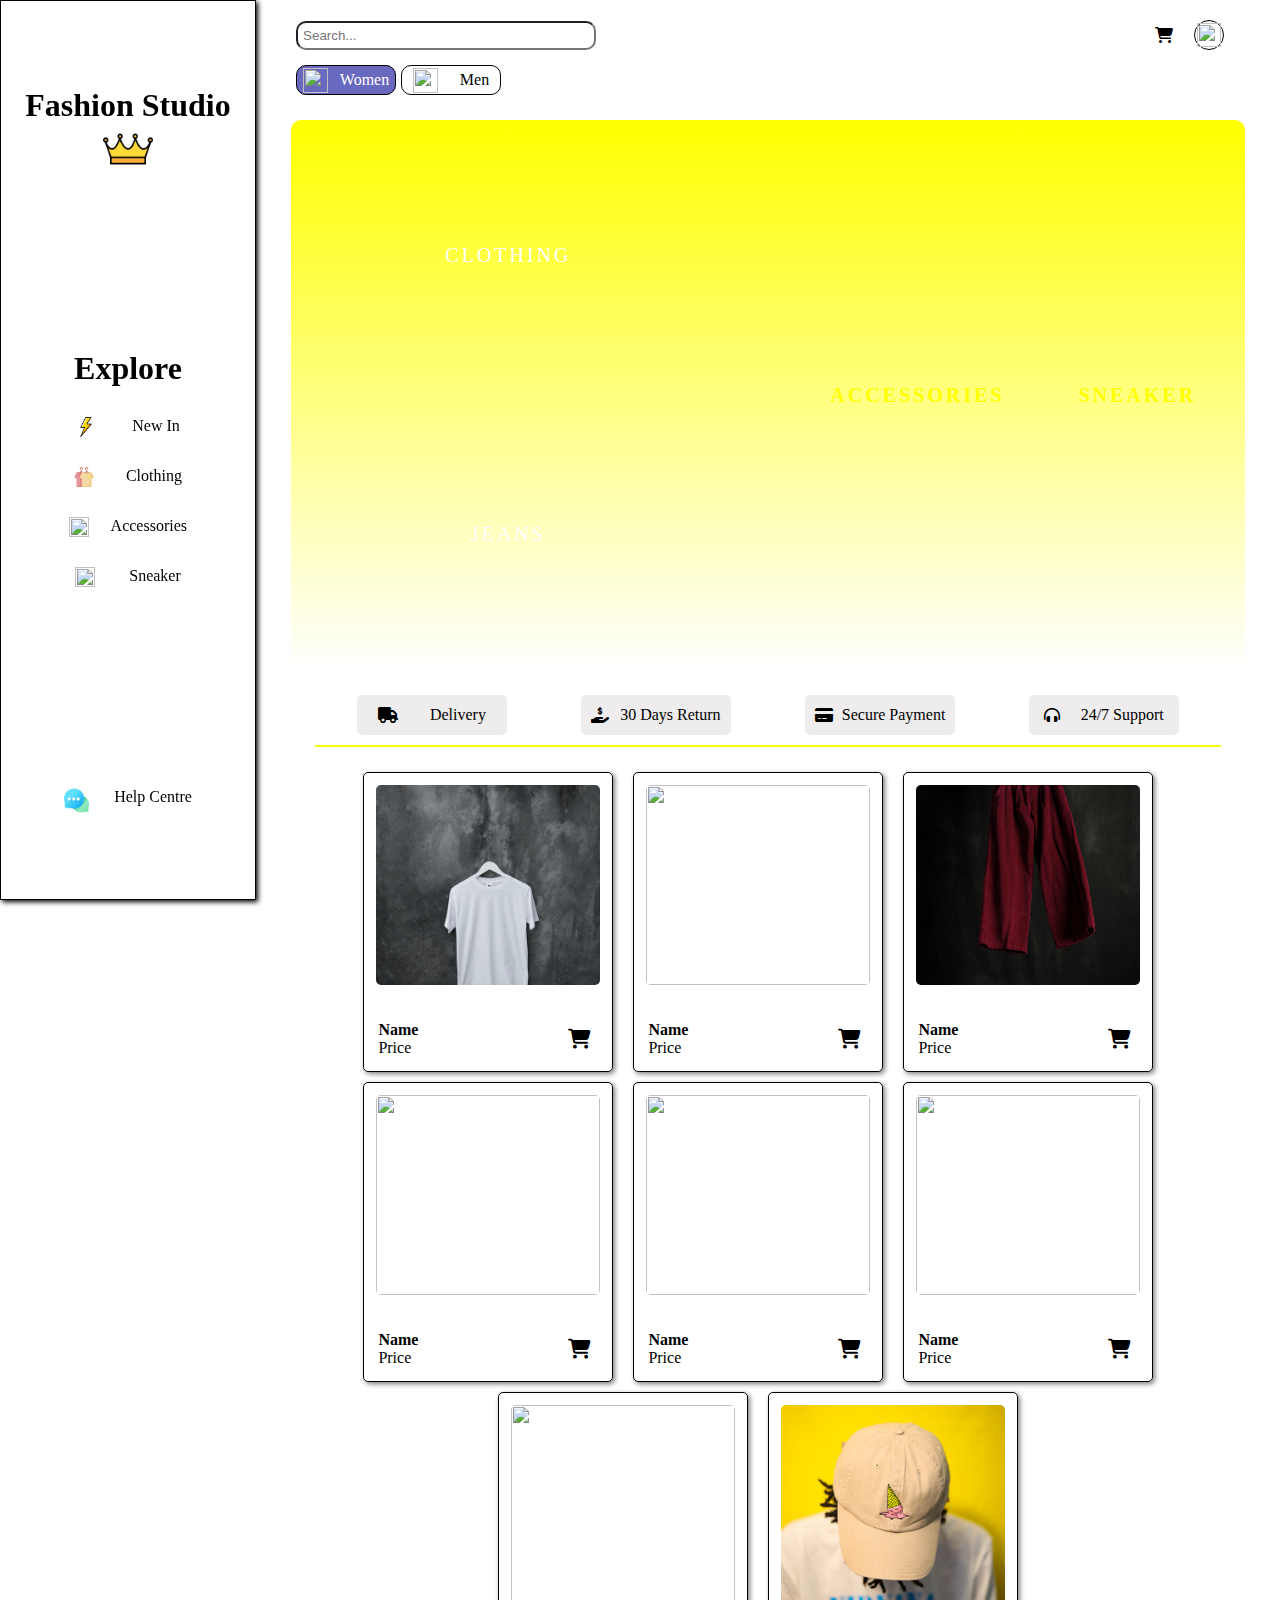
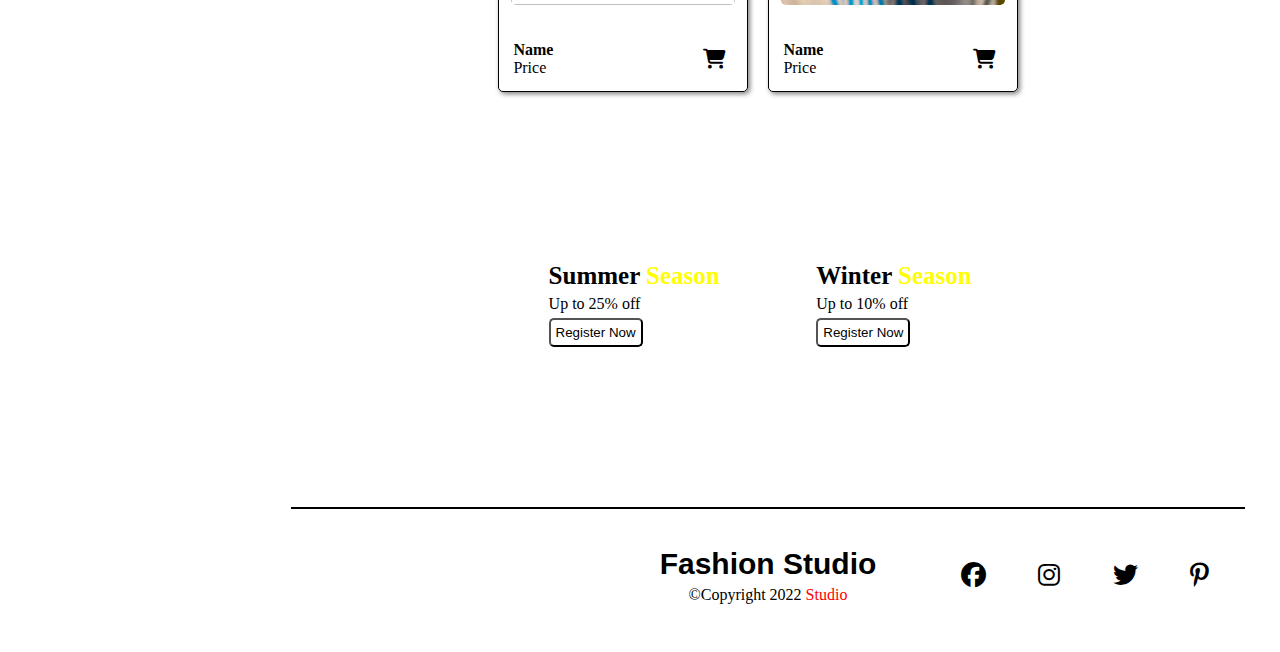
==== index.html @ 48751d3e "Add files via upload" ====
<!DOCTYPE html>
<html lang="en">
<head>
    <meta charset="UTF-8">
    <meta http-equiv="X-UA-Compatible" content="IE=edge">
    <meta name="viewport" content="width=device-width, initial-scale=1.0">
    <title>Document</title>
    <!-- custom css -->
    <link rel="stylesheet" href="./style/home.css">

    <!-- fontawesome -->
    <link rel="stylesheet" href="https://cdnjs.cloudflare.com/ajax/libs/font-awesome/6.1.1/css/all.min.css">
</head>
<body>
    

    <div class="help_section">
        <div class="all_form_group">
            <i class="fa-solid fa-xmark cross"></i>
            <h1>HOW CAN WE HELP YOU?</h1>
                    <div class="form_group">
                        <div class="name">
                            <input type="text" placeholder="Enter name.." class="name_input">
                        </div>
                        <div class="email">
                            <input type="email" placeholder="Enter email.." class="email_input">
                        </div>
                        <div class="message">
                        <textarea name="" id="" cols="20" rows="3" placeholder="Enter message.." class="message_input"></textarea>
                        </div>
                        <div class="button">
                            <button class="message_submit">Submit</button>
                        </div>
                    </div>
        </div>
        
    </div>

    <!-- navigate info start  -->
        <div class="navigate_info">
            
            <div class="logo_section">
                <h1 class="logo_name">Fashion Studio</h1>
                <div class="img_ctn">
                    <img src="./image/crown.png" alt="">
                </div>
            </div>

            <div class="navigate_icon">
                <h1>Explore</h1>
                <div class="icon_ctn">
                    <div class="new_in">
                        <div class="new_in_img_ctn">
                            <a href="new.html"><img src="../image/flash.png" alt=""></a>
                        </div>
                        <p><a href="new.html">New In</a></p>
                    </div>
                    <div class="new_in">
                        <div class="new_in_img_ctn">
                            <a href="clothing.html"><img src="./image/clothes-hanger.png" alt=""></a>
                        </div>
                        <p><a href="clothing.html">Clothing</a></p>
                    </div>
                    <div class="new_in">
                        <div class="new_in_img_ctn">
                            <a href="accessory.html"><img src="./image/accessories.png" alt=""></a>
                        </div>
                        <p><a href="accessory.html">Accessories</a></p>
                    </div>
                    <div class="new_in">
                        <div class="new_in_img_ctn">
                            <a href="sneaker.html"><img src="./image/sneakers.png" alt=""></a>
                        </div>
                        <p><a href="sneaker.html">Sneaker</a></p>
                    </div>
                </div>
            </div>

            <div class="help_centre help" >
                <div class="help_img_ctn">
                    <img src="./image/chat.png" alt="">
                </div>
                <p>Help Centre</p>
            </div>

        </div>
        <i class="fa-solid fa-bars bar"></i>

    <!-- navigate info end  -->


        <div class="main_content">

            <!-- search section start -->
                    <div class="main_content_nav">
                        <div class="search_item">
                            <input type="search" placeholder="Search..." class="home_search">
                        </div>
                        <div class="profile">
                            <i class="fa-solid fa-cart-shopping"></i>
                            <div class="profile_ctn">
                                <img src="./image/young-man.png" alt="">
                            </div>
                        </div>
                    </div>
            <!-- search section end -->
            <!-- gender section start -->

                    <div class="gender_container">
                        <div class="gender">
                           <a href="women.html" style="text-decoration:none;color:black">
                             <div class="female gender_active">
                                <img src="./image/woman.png" alt="">
                                <p>Women</p>
                            </div>
                           </a>
                           <a href="men.html" style="text-decoration: none;color:black;">
                             <div class="male">
                                <img src="./image/young-man.png" alt="">
                                <p>Men</p>
                            </div>
                           </a>
                        </div>
                    </div>

             <!-- gender section end -->

             <!-- intro product section start -->

                    <div class="intro_product_ctn">
                        <div class="first_intro">
                            <div class="product_one">
                                CLOTHING
                            </div>
                             <div class="product_two">JEANS</div>
                        </div>
                          <div class="second_intro">
                              <div class="product_three">ACCESSORIES</div>
                              <div class="product_four">SNEAKER</div>
                          </div>
                    </div>

             <!-- intro product section end -->
             
             <!-- customer service start -->

                    <div class="customer_secvice_ctn">
                        <div class="fragment">
                            <div class="delivery">
                                <i class="fa-solid fa-truck"></i>
                                <p>Delivery</p>
                            </div>
                            <div class="delivery">
                                <i class="fa-solid fa-hand-holding-dollar"></i>
                                <p>30 Days Return</p>
                            </div>
                             <div class="delivery">
                              <i class="fa-solid fa-credit-card"></i>
                                <p>Secure Payment</p>
                            </div>
                             <div class="delivery">
                                <i class="fa-solid fa-headphones-simple"></i>
                                <p>24/7 Support</p>
                            </div>
                        </div>
                    </div>

              <!-- customer service end -->

            <!-- show product start -->

                <div class="show_product_section">
                    <div class="product_cart">
                        <div class="product_img_ctn">
                            <img src="./image/haryo-setyadi-acn5ERAeSb4-unsplash.jpg" alt="">
                        </div>
                        <div class="product_info">
                            <div class="pd">
                                <h4>Name</h4>
                                <p>Price</p>
                            </div>
                            <div class="add_to_cart">
                                 <i class="fa-solid fa-cart-shopping"></i>
                            </div>
                        </div>
                    </div>
                    <div class="product_cart">
                        <div class="product_img_ctn">
                            <img src="./image/victoria-priessnitz-VsCBt8j-qg4-unsplash.jpg" alt="">
                        </div>
                        <div class="product_info">
                            <div class="pd">
                                <h4>Name</h4>
                                <p>Price</p>
                            </div>
                            <div class="add_to_cart">
                                 <i class="fa-solid fa-cart-shopping"></i>
                            </div>
                        </div>
                    </div>
                    <div class="product_cart">
                        <div class="product_img_ctn">
                            <img src="./image/malik-skydsgaard-3we24FcjVAk-unsplash.jpg" alt="">
                        </div>
                        <div class="product_info">
                            <div class="pd">
                                <h4>Name</h4>
                                <p>Price</p>
                            </div>
                            <div class="add_to_cart">
                                 <i class="fa-solid fa-cart-shopping"></i>
                            </div>
                        </div>
                    </div>
                    <div class="product_cart">
                        <div class="product_img_ctn">
                            <img src="./image/eric-fung-Z0GZrpwcc5Y-unsplash.jpg" alt="">
                        </div>
                        <div class="product_info">
                            <div class="pd">
                                <h4>Name</h4>
                                <p>Price</p>
                            </div>
                            <div class="add_to_cart">
                                 <i class="fa-solid fa-cart-shopping"></i>
                            </div>
                        </div>
                    </div>
                    <div class="product_cart">
                        <div class="product_img_ctn">
                            <img src="./image/rustem-baltiyev-MxHLEjV2Kgs-unsplash.jpg" alt="">
                        </div>
                        <div class="product_info">
                            <div class="pd">
                                <h4>Name</h4>
                                <p>Price</p>
                            </div>
                            <div class="add_to_cart">
                                 <i class="fa-solid fa-cart-shopping"></i>
                            </div>
                        </div>
                    </div>
                    <div class="product_cart">
                        <div class="product_img_ctn">
                            <img src="./image/ryan-plomp-76w_eDO1u1E-unsplash.jpg" alt="">
                        </div>
                        <div class="product_info">
                            <div class="pd">
                                <h4>Name</h4>
                                <p>Price</p>
                            </div>
                            <div class="add_to_cart">
                                 <i class="fa-solid fa-cart-shopping"></i>
                            </div>
                        </div>
                    </div>
                    <div class="product_cart">
                        <div class="product_img_ctn">
                            <img src="./image/napat-saeng-pcvz4AJdllI-unsplash.jpg" alt="">
                        </div>
                        <div class="product_info">
                            <div class="pd">
                                <h4>Name</h4>
                                <p>Price</p>
                            </div>
                            <div class="add_to_cart">
                                 <i class="fa-solid fa-cart-shopping"></i>
                            </div>
                        </div>
                    </div>
                    <div class="product_cart">
                        <div class="product_img_ctn">
                            <img src="./image/joe-ciciarelli-FwVnAY_xMaY-unsplash.jpg" alt="">
                        </div>
                        <div class="product_info">
                            <div class="pd">
                                <h4>Name</h4>
                                <p>Price</p>
                            </div>
                            <div class="add_to_cart">
                                 <i class="fa-solid fa-cart-shopping"></i>
                            </div>
                        </div>
                    </div>
                </div>

            <!-- show product end -->

            <!--  season start  -->

                <div class="season_section">
                    <div class="summer_season">
                        <div class="summer_off">
                            <h3>Summer <span>Season</span></h3>
                            <p>Up to 25% off</p>
                            <button>Register Now</button>
                        </div>
                    </div>
                    <div class="winter_season">
                        <div class="winter_off">
                            <h3>Winter <span>Season</span></h3>
                            <p>Up to 10% off</p>
                            <button>Register Now</button>
                        </div>
                    </div>
                </div>

            <!--  season end  -->

            <!-- footer start  -->

                <div class="footer_section">
                        <div class="footer_left">
                            <div class="payment_footer">
                                <img src=./image/paypal-logo.png" alt="">
                            </div>
                               <div class="payment_footer">
                                <img src=./image/Visa.svg.png" alt="">
                            </div>
                               <div class="payment_footer">
                                <img src=./image/Skrill1.png" alt="">
                            </div>
                        </div>
                        <div class="footer_middle">
                            <h3>Fashion Studio</h3>
                            <p style="text-align:center">&copy;Copyright 2022 <span>Studio</span></p>
                        </div>
                        <div class="footer_right">
                            <i class="fa-brands fa-facebook"></i>
                            <i class="fa-brands fa-instagram"></i>
                            <i class="fa-brands fa-twitter"></i>
                            <i class="fa-brands fa-pinterest-p"></i>
                        </div>
                </div>


              <!-- footer end  -->

        </div>





    <script src="./javascript/home.js"></script>
</body>
</html>
---- style/home.css ----
*{
    margin: 0;
    padding:0;
    box-sizing: border-box;
}
body{
    width: 100%;
    height: 100vh;
}
.help_section{
    position: fixed;
    width: 100%;
    height: 100vh;
    top: 0;
    left: 0;
    background: rgba(0 , 0, 0, 0.5);
    z-index: 100;
    display: flex;
    flex-direction: column;
    justify-content: center;
    align-items: center;
    opacity: 0;
    transform: scale(0.1);
    transition: all 1s ease;
}
.help_active {
    opacity: 1;
    transform: scale(1);
}
.all_form_group {
    width: 50%;
    padding: 10px;
    display: flex;
    flex-direction: column;
    justify-content: center;
    align-items: center;
    background: linear-gradient(360deg,blue,grey);
    position:relative
}
.all_form_group i {
    font-size: 20px;
    color: black;
    position: absolute;
    top: 10px;
    right: 10px;
    cursor:pointer;
}
.all_form_group h1{
    color: whitesmoke;
    margin-bottom: 30px;
    width: 100%;
    text-align: center;
}
.form_group{
    width: 90%;
    margin: 0 auto;
    padding:5px;
}
.form_group input{
    width: 100%;
    padding:5px;
    border-radius: 5px;
    margin-bottom: 10px;
    background: transparent;
    border:none;
    border-bottom: 2px solid whitesmoke;
    font-size:15px;
    outline:none;
    color: whitesmoke;
}
.form_group textarea{
    width: 100%;
    background: transparent;
    border: none;
    border-bottom: 2px solid whitesmoke;
    font-size: 15px;
    outline:none;
    color:whitesmoke
}
.button{
    width: 100%;
    text-align: center;
    margin-top:20px;
}
.form_group button{
    width: 150px;
    padding:5px;
    border-radius: 5px;
}
.navigate_info{
    width: 20%;
    height:100vh;
    position: fixed;
    top: 0;
    left: 0px;
    display: flex;
    flex-direction: column;
    justify-content:space-around;
    align-items: center;
    background: #fff;
    border: 1px solid black;
    box-shadow: 2px 2px 5px black;
    z-index: 1;
    transition: all 1s ease;
}
.navigate_icon a {
    color: black;
    text-decoration: none;
}

   
 .bar{
           display: none;
}

.main_content{
    width: 80vw;
    background:white;
    position: absolute;
    top: 0;
    right: 0;
    padding:10px;
    
}

/* search section start */
    .main_content_nav{
        width: 95%;
        margin: 0 auto;
        padding:5px;
        background: white;
        display: flex;
        justify-content: space-between;
        align-items: center;
          
    }



    .search_item input {
        width: 300px;
        padding:5px;
        border-radius: 10px;
    
    }
    .profile{
        width: 100px;
        height: 100%;
        display: flex;
        justify-content: space-around;
        align-items: center;
        padding:5px;

    }
    .profile_ctn{
        width: 30px;
        height: 30px;
        border-radius: 50%;
        border:1px solid black;
        padding:2px;
    }
    .profile_ctn img{
        width: 100%;
        height: 100%;
        object-fit: cover;
    }
    .navigate_icon h1{
        text-align: center;
    }
/* search section end */
/* gender section start */

    .gender_container{
        width: 95%;
        margin:0 auto;

    }
    .gender{
        width:400px;
        padding:5px;
        display: flex;
    }
    .female,.male{
        width:100px;
        height: 30px;
        display: flex;
        justify-content: space-around;
        align-items: center;
        margin-right: 5px;
        border: 1px solid black;
        border-radius: 10px;
        cursor: pointer;
        user-select: none;
    }
    .gender_active{
        background: rgb(105, 105, 192);
        color:white
    }
    .female img,.male img{
       width: 25px;
       height: 25px;
    }

/* gender section end */

/* intro product section start */

    .intro_product_ctn{
        width: 95%;
        margin: 0 auto;
        display: flex;
        justify-content: space-between;
        margin-top: 20px;
        padding: 5px;
        background: linear-gradient(180deg,yellow,transparent);
        border-radius: 10px;
    }
    .first_intro{
        width: 45%;
        height: 60vh;
        display: flex;
        flex-direction: column;
        justify-content: space-between;
        align-items: center;
    }
    .second_intro{
        width: 45%;
        height: 60vh;
        display: flex;
        justify-content: space-between;

    }
    .product_one{
        background-image: url(../image/pexels-kai-pilger-996329.jpg);
        
    }
    .product_two{
        background-image: url(../image/pexels-deepak-khirodwala-11617337.jpg);
    }
    .product_one,.product_two{
        width: 100%;
        height: 29vh;
        background-position: center;
        background-repeat: no-repeat;
        background-size: cover;
        border-radius: 10px;
          display: flex;
        justify-content: center;
        align-items: center;
        color: #fff;
        font-size: 20px;
        letter-spacing: 3px;
    }
    .product_three{
        background-image: url(../image/pexels-marta-branco-1453008.jpg);
    }
    .product_four{
        background-image: url(../image/pexels-saad-alawi-9986256.jpg);
    }
    .product_three,.product_four{
        width: 16vw;
        height: 100%;
        background-position: center;
        background-repeat: no-repeat;
        background-size: cover;
        border-radius: 10px;
          display: flex;
        justify-content: center;
        align-items: center;
         color: yellow;
         font-weight: 800;
        font-size: 20px;
        letter-spacing: 3px;
    }

/* intro product section end */

/* customer service start */

    .customer_secvice_ctn{
        width: 95%;
        margin: 0 auto;
        display: flex;
        justify-content: center;
    }
    .fragment{
        width: 95%;
        display: flex;
        justify-content: space-around;
        align-items: center;
        padding: 5px;
        padding-bottom: 10px;
        margin-top:20px;
        border-bottom: 2px solid yellow;
        cursor: pointer;
        
    }
    .delivery{
        width: 150px;
        height: 40px;
        display: flex;
        justify-content: space-around;
        align-items: center;
        background: rgb(238, 236, 236);
        padding:5px;
        border-radius: 5px;
    }

/* customer service end */

/* show product start  */

    .show_product_section{
        width:95%;
        margin:0 auto;
        margin-top: 20px;
        padding:5px;
        display: flex;
        justify-content: space-between;
        flex-wrap: wrap;
        /* background: linear-gradient(to right,rgb(111, 111, 188),transparent); */
    }
    .product_cart{
        width: 250px;
        height: 300px;
        border: 1px solid black;
        display: flex;
        flex-direction: column;
        justify-content: space-around;
        align-items: center;
        box-shadow: 2px 2px 5px rgba(0, 0, 0, 0.5);
        border-radius: 5px;
        margin-bottom: 10px;
        transition: all 0.4s ease;
    }
    .product_cart:hover{
        transform: scale(1.1);
    }
    .product_img_ctn{
        width: 90%;
        height: 200px;
        margin: 0 auto;

    }
    .product_img_ctn img{
        width: 100%;
        height: 100%;
        border-radius: 5px;
        overflow: hidden;
        object-fit: cover;
       
    }
    .product_info{
        width: 90%;
        display: flex;
        justify-content: space-between;
        align-items: center;
        margin-top: 10px;
    }
    .pd{
        width: 150px;
        padding:2px;
    }
    .add_to_cart{
        width: 40px ;
        height:100%;
        display: flex;
        flex-direction: column;
        justify-content: center;
        align-items: center;
        font-size: 20px;
        cursor: pointer;
    }
/* show product end  */












/* navigate info start  */
.logo_section{
    width: 100%;
    display:flex;
    flex-direction: column;
    justify-content: center;
    align-items: center;
}
.logo_name{
    width: 100%;
    text-align: center;
    font-family:Cambria, Cochin, Georgia, Times, 'Times New Roman', serif
}
.img_ctn{
    width: 50px;
    height: 50px;
}
.img_ctn img{
    width: 100%;
    height: 100%;
}
/* navigate info end  */

/* navigate icon start  */

    .navigate_icon{
        width: 100%;
    }
    .navigate_icon h1{
        width: 100%;
        padding: 5px 10px;
    }
    .icon_ctn{
        widows: 100%;
        display:flex;
        flex-direction: column;
        justify-content: space-between;
        align-items: center;
        margin-top: 25px;
    }
    .new_in {
        display: flex;
        justify-content: space-around;
        width: 55%;
        margin:  0 auto;
        margin-bottom: 30px;
        cursor: pointer;
    }
    .new_in_img_ctn{
        width: 20px;
        height: 20px;
    }
    .new_in_img_ctn img{
        width: 100%;
        height: 100%;
    }
.help_centre{
    width: 100%;
    display: flex;
    justify-content: center;
    cursor: pointer;
}
.help_img_ctn{
    width: 25px;
    height: 25px;
    margin-right: 25px;
}
.help_img_ctn img{
    width: 100%;
    height:100%;
}



/* navigate icon end  */


/*  season start  */


    .season_section{
        width: 95%;
        height: 40vh;
        margin: 0 auto;
        padding:5px;
        display: flex;
        justify-content: space-between;
        margin-top: 20px;
    }
    .summer_season{
        background-image: url(../image/tamara-bellis-68csPWTnafo-unsplash.jpg);
        display: flex;
        justify-content: flex-end;
        align-items: center;
    }
     .winter_season{
        background-image: url(../image/mohammed-hassan-fdCvrdYUJsY-unsplash.jpg);
        display: flex;
        justify-content: flex-start;
        align-items: center;
    }
    .summer_season,.winter_season{
        width: 47%;
        height: 100%;
        background-position: center;
        background-size: cover;
        background-repeat: no-repeat;
        border-radius: 10px;
       
    }
    .summer_off{
        margin-right: 10px;
        font-family:Georgia, 'Times New Roman', Times, serif;
        padding:10px;
    }
    .summer_off h3{
        font-size: 25px;
    }
    .summer_off p,button,h3{
        margin-bottom: 5px;
    }
    .summer_off button{
        border-radius: 5px ;
        padding:5px;
        background: transparent;
        cursor: pointer;
        
    }
    .winter_off{
        margin-left: 10px;
        font-family: Georgia, 'Times New Roman', Times, serif;
        padding: 10px;
    }
    .winter_off h3{
        font-size: 25px;
    }
    .winter_off p,button,h3{
        margin-bottom: 5px;
    }
     .winter_off button{
        border-radius: 5px ;
        padding:5px;
        background: transparent;
        
    }
    .summer_off span,.winter_off span {
        color: yellow;
    }






/*  season end   */

/* footer start  */

    .footer_section{
        width: 95%;
        height: 15vh;
        margin: 0 auto;
        padding: 10px;
        display: flex;
        justify-content: space-between;
        align-items: center;
        border-top: 2px solid black;
        margin-top:20px;
    }
    .footer_left{
        width: 300px;
        display: flex;
        justify-content:space-around;
        align-items: center;
    }
    .payment_footer{
        width: 50px;
    }
    .payment_footer img{
        width: 100%;
        object-fit:cover;
    }

    .footer_middle{
        padding:5px;
        width:300px;
    }
    .footer_middle >h3{
        width: 100%;
        text-align: center;
    }
    .footer_middle h3{
        font-size: 30px;
        font-family:Impact, Haettenschweiler, 'Arial Narrow Bold', sans-serif;
    }
    .footer_middle span{
        color: red;
    }


    .footer_right{
        width:300px;
        display: flex;
        justify-content: space-around;
        font-size: 25px;
    }
    .footer_right i:hover{
        color: blue;
    }



/* footer end  */


















/* media start  */


    @media (max-width:1370px) {
          .show_product_section{
        width:95%;
        margin:0 auto;
        margin-top: 20px;
        padding:5px;
        display: flex;
        justify-content: center;
        flex-wrap: wrap;
        /* background: linear-gradient(to right,rgb(111, 111, 188),transparent); */
    }
    .product_cart{
        margin-right: 20px;
    }
    }







    @media (max-width:1100px) {
    .logo_name{
        width: 100%;
        font-size: 25px;
        text-align: center;
        font-family:Cambria, Cochin, Georgia, Times, 'Times New Roman', serif
    }
   .navigate_icon h1{
        width: 100%;
        font-size: 25px;
        padding: 5px 10px;
        font-weight: 700;
    }
    }

    @media (max-width:1000px) {
    .new_in {
        display: flex;
        justify-content: space-around;
        width: 100%;
        margin:  0 auto;
        margin-bottom: 30px;
        cursor: pointer;
    }
    .second_intro{
        width: 45%;
        height: 60vh;
        display: flex;
        flex-direction: column;
        justify-content: space-between;
        align-items: center;
        
    }
   .product_three,.product_four{
        width: 100%;
        height: 29vh;
    }
       .intro_product_ctn{
        width: 95%;
        margin: 0 auto;
        display: flex;
        justify-content: space-around;
        margin-top: 20px;
        padding: 5px;
        background: linear-gradient(180deg,yellow,transparent);
        border-radius: 10px;
    }
    }
    @media (max-width:900px) {
        .logo_name,.navigate_icon h1{
            font-size: 18px;
            font-weight: 700;
        }
        .delivery{
            width: 100px;
        padding:10px;
        display: flex;
        justify-content: space-between;
        align-items: center;
        background: rgb(238, 236, 236);
        border-radius: 5px;
    }
    .delivery p{
        font-size: 12px;
        text-align: center;
    }
       .footer_left{

        display: none;
    }
    }
    @media (max-width:850px) {
        .season_section{
        width: 95%;
        height: 70vh;
        margin: 0 auto;
        padding:5px;
        display: flex;
        flex-direction: column;
        justify-content: space-around;
        align-items: center;
        margin-top: 20px;
    }
       .summer_season,.winter_season{
        width: 80%;
        height:500px;
        background-position: center;
        background-size: cover;
        background-repeat: no-repeat;
        border-radius: 10px;
        margin-top: 10px;
    }
    }
    @media (max-width:700px) {
        .new_in p,.help_centre p {
            display: none;
        }
        .help_img_ctn{
    width: 25px;
    height: 25px;
    margin-right: 0px;
}
.all_form_group h1{
    color: whitesmoke;
    margin-bottom: 30px;
    width: 100%;
    text-align: center;
    font-size: 20px;
}
.form_group button{
    width: 100px;
    padding:5px;
    border-radius: 5px;
}
    }

    @media (max-width:650px) {
        .logo_name,.navigate_icon h1{
            font-size: 15px;
            font-weight: 800;
        }
    }
    @media (max-width:600px) {
        .navigate_info {
           opacity: 0;
             
        }
        .main_content{
            width: 100%;
            overflow: hidden;
        }
        .bar{
            display: block;
            font-size: 40px;
            position: fixed;
            top: 0;
            right: 5px;
            z-index: 3;
            

        }
      
          .profile{
        width: 100px;
        height: 100%;
        display: flex;
        justify-content: space-around;
        align-items: center;
        padding:5px;
        display: none;

    }
        .navigate_active {
            opacity: 1;
    }
    .all_form_group {
    width: 70%;
    padding: 10px;
    display: flex;
    flex-direction: column;
    justify-content: center;
    align-items: center;
    background: linear-gradient(360deg,blue,grey);
    position:relative
}
        
    }


    @media (max-width:500px) {
    .delivery{
        width: 80px;
        padding:10px;
        display: flex;
        justify-content: center;
        align-items: center;
        background: rgb(238, 236, 236);
        border-radius: 5px;
    }
    .delivery p{
        font-size: 15px;
        text-align: center;
    }
    .delivery i {
        display: none;
    }
    .footer_section{
        width: 95%;
        height: 18vh;
        margin: 0 auto;
        padding: 10px;
        display: flex;
        flex-direction: column;
        justify-content: space-around;
        align-items: center;
        border-top: 2px solid black;
        margin-top:20px;
        padding:5px;
    }
      .footer_right{
        margin-top: 20px;
    }
    }
    @media (max-width:400px) {
          .delivery p{
        display: none;
    }
    .delivery i {
        display: flex;
    } 
        .summer_season,.winter_season{
        width: 100%;
        height:500px;
        background-position: center;
        background-size: cover;
        background-repeat: no-repeat;
        border-radius: 10px;
        margin-top: 10px;
    }
     .footer_right{
        width:200px;
        display: flex;
        justify-content: space-around;
        font-size: 25px;
    }
    .navigate_icon h1{
        text-align: center;
        font-size: 10px;
    }
       .search_item input {
        width: 200px;
        padding:5px;
        border-radius: 10px;
    
    }
    .all_form_group {
    width: 90%;
    padding: 10px;
    display: flex;
    flex-direction: column;
    justify-content: center;
    align-items: center;
    background: linear-gradient(360deg,blue,grey);
    position:relative
}
    }

/* media end  */
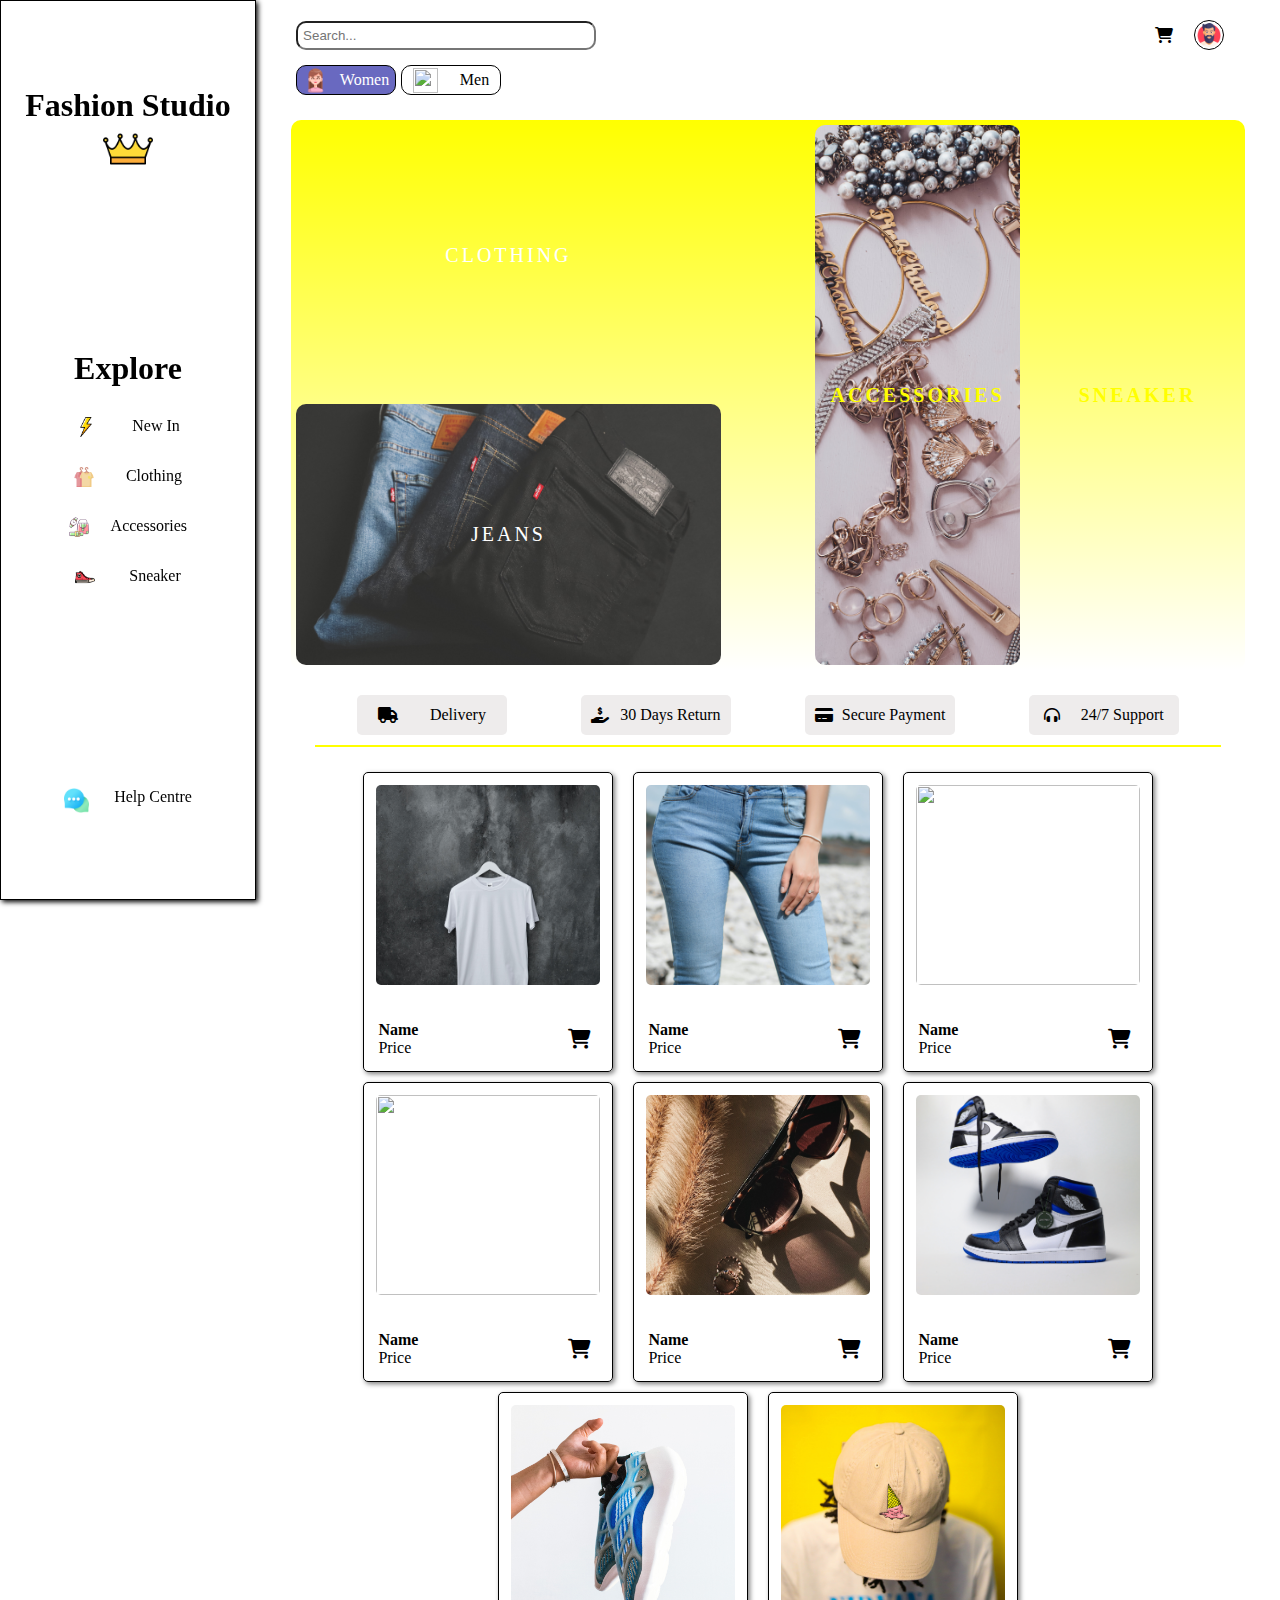
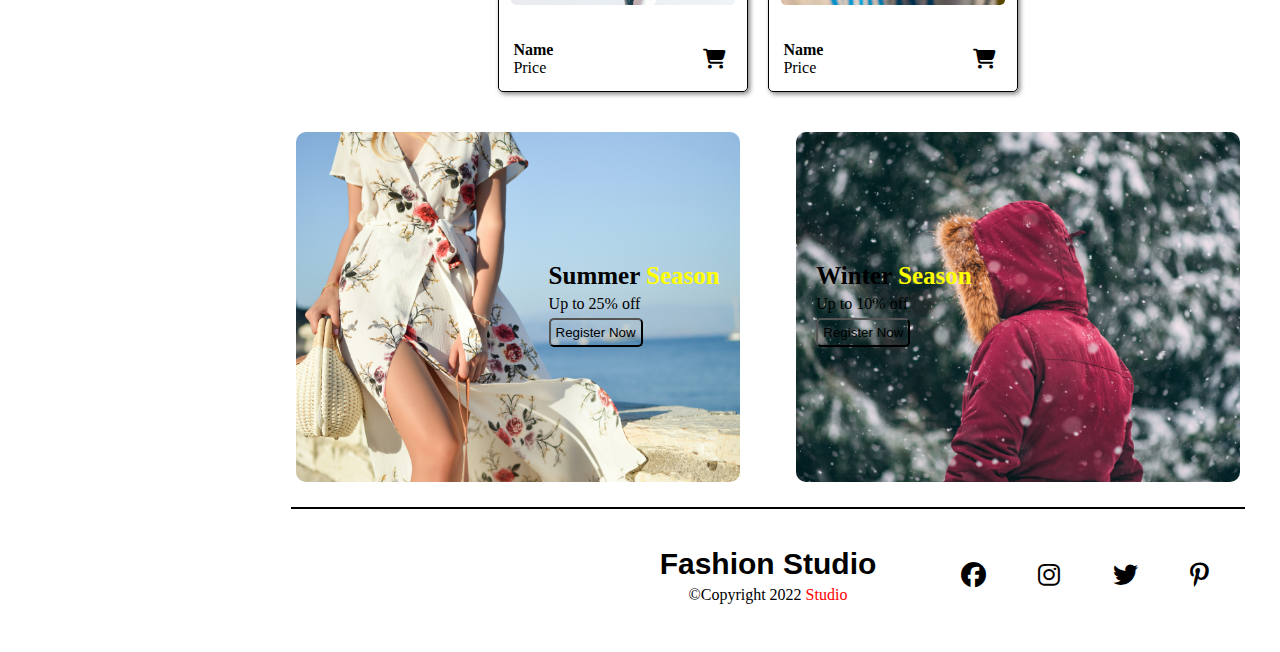
==== commit e4312d68: "Add files via upload" ====
--- a/index.html
+++ b/index.html
@@ -51,27 +51,27 @@
                 <div class="icon_ctn">
                     <div class="new_in">
                         <div class="new_in_img_ctn">
-                            <a href="new.html"><img src="../image/flash.png" alt=""></a>
-                        </div>
-                        <p><a href="new.html">New In</a></p>
+                            <a href="./html/new.html"><img src="./image/flash.png" alt=""></a>
+                        </div>
+                        <p><a href="./html/new.html">New In</a></p>
                     </div>
                     <div class="new_in">
                         <div class="new_in_img_ctn">
-                            <a href="clothing.html"><img src="./image/clothes-hanger.png" alt=""></a>
-                        </div>
-                        <p><a href="clothing.html">Clothing</a></p>
+                            <a href="./html/clothing.html"><img src="./image/clothes-hanger.png" alt=""></a>
+                        </div>
+                        <p><a href="./html/clothing.html">Clothing</a></p>
                     </div>
                     <div class="new_in">
                         <div class="new_in_img_ctn">
-                            <a href="accessory.html"><img src="./image/accessories.png" alt=""></a>
-                        </div>
-                        <p><a href="accessory.html">Accessories</a></p>
+                            <a href="./html/accessory.html"><img src="./image/accessories - Copy.png" alt=""></a>
+                        </div>
+                        <p><a href="./html/accessory.html">Accessories</a></p>
                     </div>
                     <div class="new_in">
                         <div class="new_in_img_ctn">
-                            <a href="sneaker.html"><img src="./image/sneakers.png" alt=""></a>
-                        </div>
-                        <p><a href="sneaker.html">Sneaker</a></p>
+                            <a href="./html/sneaker.html"><img src="./image/sneakers.png" alt=""></a>
+                        </div>
+                        <p><a href="./html/sneaker.html">Sneaker</a></p>
                     </div>
                 </div>
             </div>
@@ -99,7 +99,7 @@
                         <div class="profile">
                             <i class="fa-solid fa-cart-shopping"></i>
                             <div class="profile_ctn">
-                                <img src="./image/young-man.png" alt="">
+                                <img src="./image/man (1).png" alt="">
                             </div>
                         </div>
                     </div>
@@ -108,15 +108,15 @@
 
                     <div class="gender_container">
                         <div class="gender">
-                           <a href="women.html" style="text-decoration:none;color:black">
+                           <a href="./html/women.html" style="text-decoration:none;color:black">
                              <div class="female gender_active">
                                 <img src="./image/woman.png" alt="">
                                 <p>Women</p>
                             </div>
                            </a>
-                           <a href="men.html" style="text-decoration: none;color:black;">
+                           <a href="./html/men.html" style="text-decoration: none;color:black;">
                              <div class="male">
-                                <img src="./image/young-man.png" alt="">
+                                <img src="./image/man.png" alt="">
                                 <p>Men</p>
                             </div>
                            </a>
@@ -186,21 +186,21 @@
                     </div>
                     <div class="product_cart">
                         <div class="product_img_ctn">
-                            <img src="./image/victoria-priessnitz-VsCBt8j-qg4-unsplash.jpg" alt="">
-                        </div>
-                        <div class="product_info">
-                            <div class="pd">
-                                <h4>Name</h4>
-                                <p>Price</p>
-                            </div>
-                            <div class="add_to_cart">
-                                 <i class="fa-solid fa-cart-shopping"></i>
-                            </div>
-                        </div>
-                    </div>
-                    <div class="product_cart">
-                        <div class="product_img_ctn">
-                            <img src="./image/malik-skydsgaard-3we24FcjVAk-unsplash.jpg" alt="">
+                            <img src="./image/tamara-bellis-zDyJOj8ZXG0-unsplash.jpg" alt="">
+                        </div>
+                        <div class="product_info">
+                            <div class="pd">
+                                <h4>Name</h4>
+                                <p>Price</p>
+                            </div>
+                            <div class="add_to_cart">
+                                 <i class="fa-solid fa-cart-shopping"></i>
+                            </div>
+                        </div>
+                    </div>
+                    <div class="product_cart">
+                        <div class="product_img_ctn">
+                            <img src="./image/mediamodifier-DT7ercyDWjs-unsplash.jpg" alt="">
                         </div>
                         <div class="product_info">
                             <div class="pd">
@@ -228,35 +228,35 @@
                     </div>
                     <div class="product_cart">
                         <div class="product_img_ctn">
-                            <img src="./image/rustem-baltiyev-MxHLEjV2Kgs-unsplash.jpg" alt="">
-                        </div>
-                        <div class="product_info">
-                            <div class="pd">
-                                <h4>Name</h4>
-                                <p>Price</p>
-                            </div>
-                            <div class="add_to_cart">
-                                 <i class="fa-solid fa-cart-shopping"></i>
-                            </div>
-                        </div>
-                    </div>
-                    <div class="product_cart">
-                        <div class="product_img_ctn">
-                            <img src="./image/ryan-plomp-76w_eDO1u1E-unsplash.jpg" alt="">
-                        </div>
-                        <div class="product_info">
-                            <div class="pd">
-                                <h4>Name</h4>
-                                <p>Price</p>
-                            </div>
-                            <div class="add_to_cart">
-                                 <i class="fa-solid fa-cart-shopping"></i>
-                            </div>
-                        </div>
-                    </div>
-                    <div class="product_cart">
-                        <div class="product_img_ctn">
-                            <img src="./image/napat-saeng-pcvz4AJdllI-unsplash.jpg" alt="">
+                            <img src="./image/farah-samy-xU69-CkS67E-unsplash.jpg" alt="">
+                        </div>
+                        <div class="product_info">
+                            <div class="pd">
+                                <h4>Name</h4>
+                                <p>Price</p>
+                            </div>
+                            <div class="add_to_cart">
+                                 <i class="fa-solid fa-cart-shopping"></i>
+                            </div>
+                        </div>
+                    </div>
+                    <div class="product_cart">
+                        <div class="product_img_ctn">
+                            <img src="./image/ox-street-BWPqHZBhMVA-unsplash.jpg" alt="">
+                        </div>
+                        <div class="product_info">
+                            <div class="pd">
+                                <h4>Name</h4>
+                                <p>Price</p>
+                            </div>
+                            <div class="add_to_cart">
+                                 <i class="fa-solid fa-cart-shopping"></i>
+                            </div>
+                        </div>
+                    </div>
+                    <div class="product_cart">
+                        <div class="product_img_ctn">
+                            <img src="./image/pauline-figuet-F3_4uCJ6y-w-unsplash.jpg" alt="">
                         </div>
                         <div class="product_info">
                             <div class="pd">
--- a/style/home.css
+++ b/style/home.css
@@ -112,6 +112,9 @@
  .bar{
            display: none;
 }
+.bar i{
+    font-size: 20px;
+}
 
 .main_content{
     width: 80vw;
@@ -158,6 +161,7 @@
         border-radius: 50%;
         border:1px solid black;
         padding:2px;
+        overflow: hidden;
     }
     .profile_ctn img{
         width: 100%;
@@ -230,13 +234,7 @@
         justify-content: space-between;
 
     }
-    .product_one{
-        background-image: url(../image/pexels-kai-pilger-996329.jpg);
-        
-    }
-    .product_two{
-        background-image: url(../image/pexels-deepak-khirodwala-11617337.jpg);
-    }
+ 
     .product_one,.product_two{
         width: 100%;
         height: 29vh;
@@ -250,12 +248,20 @@
         color: #fff;
         font-size: 20px;
         letter-spacing: 3px;
+     
+    }
+       .product_one{
+        background-image: url(/image/mh-1-4-shirts-1641412573.png);
+        
+    }
+    .product_two{
+        background-image: url(/image/mnz-m1m2EZOZVwA-unsplash.jpg);
     }
     .product_three{
-        background-image: url(../image/pexels-marta-branco-1453008.jpg);
+        background-image: url(/image/martin-de-arriba-uf_IDewI6iQ-unsplash.jpg);
     }
     .product_four{
-        background-image: url(../image/pexels-saad-alawi-9986256.jpg);
+        background-image: url(/image/erik-mclean-e_qqXYMDyfM-unsplash.jpg);
     }
     .product_three,.product_four{
         width: 16vw;
@@ -474,13 +480,13 @@
         margin-top: 20px;
     }
     .summer_season{
-        background-image: url(../image/tamara-bellis-68csPWTnafo-unsplash.jpg);
+        background-image: url(/image/tamara-bellis-68csPWTnafo-unsplash.jpg);
         display: flex;
         justify-content: flex-end;
         align-items: center;
     }
      .winter_season{
-        background-image: url(../image/mohammed-hassan-fdCvrdYUJsY-unsplash.jpg);
+        background-image: url(/image/joshua-hanson-pQm90mYMnt0-unsplash.jpg);
         display: flex;
         justify-content: flex-start;
         align-items: center;
@@ -773,13 +779,14 @@
         }
         .bar{
             display: block;
-            font-size: 40px;
+            font-size: 20px;
             position: fixed;
-            top: 0;
+            top: 1rem;
             right: 5px;
             z-index: 3;
-            
-
+        }
+        .bar i{
+            font-size: 20px;
         }
       
           .profile{
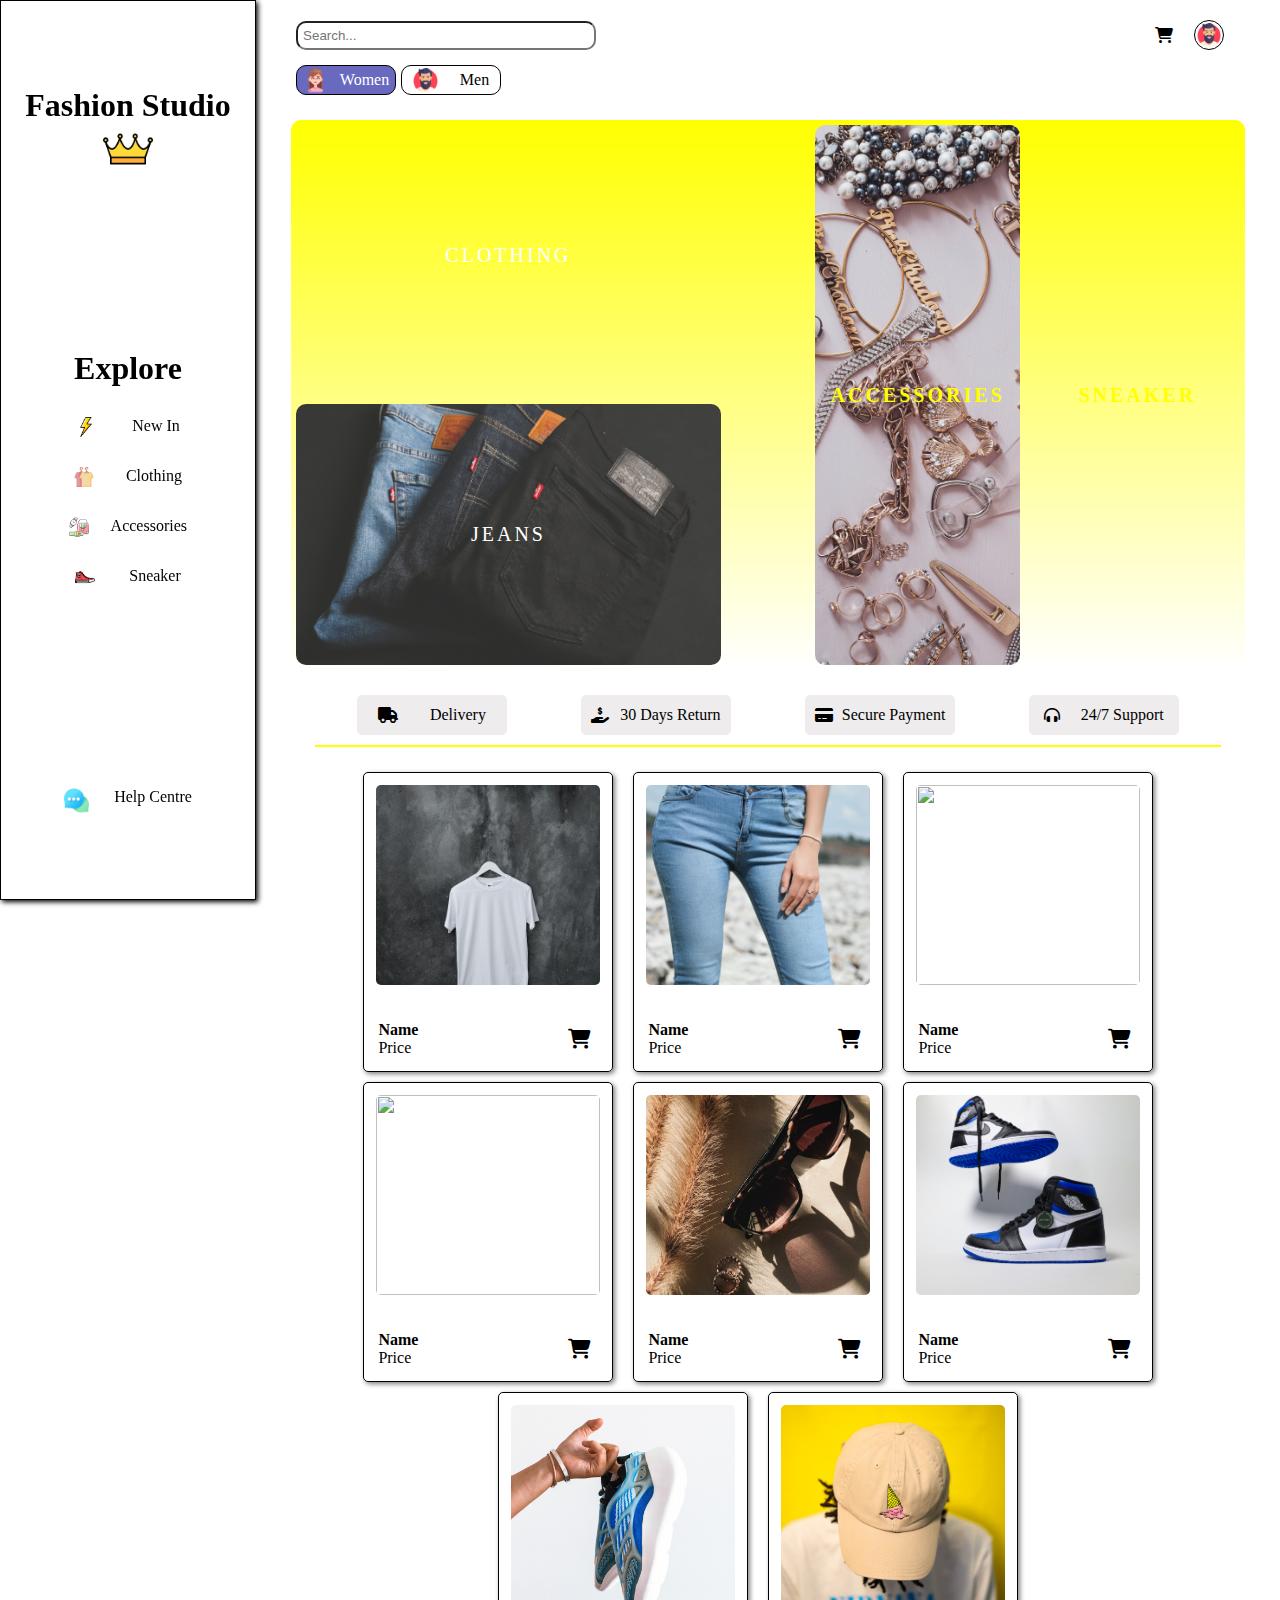
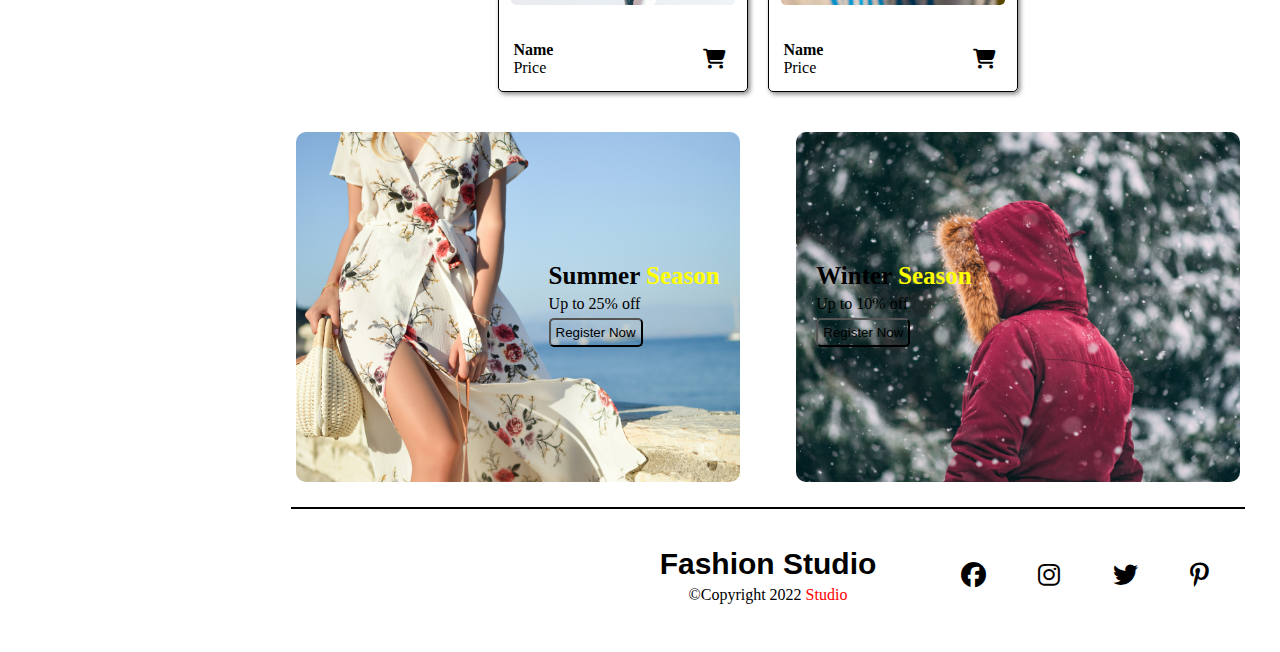
==== commit b25e402a: "Update index.html" ====
--- a/index.html
+++ b/index.html
@@ -116,7 +116,7 @@
                            </a>
                            <a href="./html/men.html" style="text-decoration: none;color:black;">
                              <div class="male">
-                                <img src="./image/man.png" alt="">
+                                <img src="./image/man (1).png" alt="">
                                 <p>Men</p>
                             </div>
                            </a>
@@ -344,4 +344,4 @@
 
     <script src="./javascript/home.js"></script>
 </body>
-</html>+</html>
